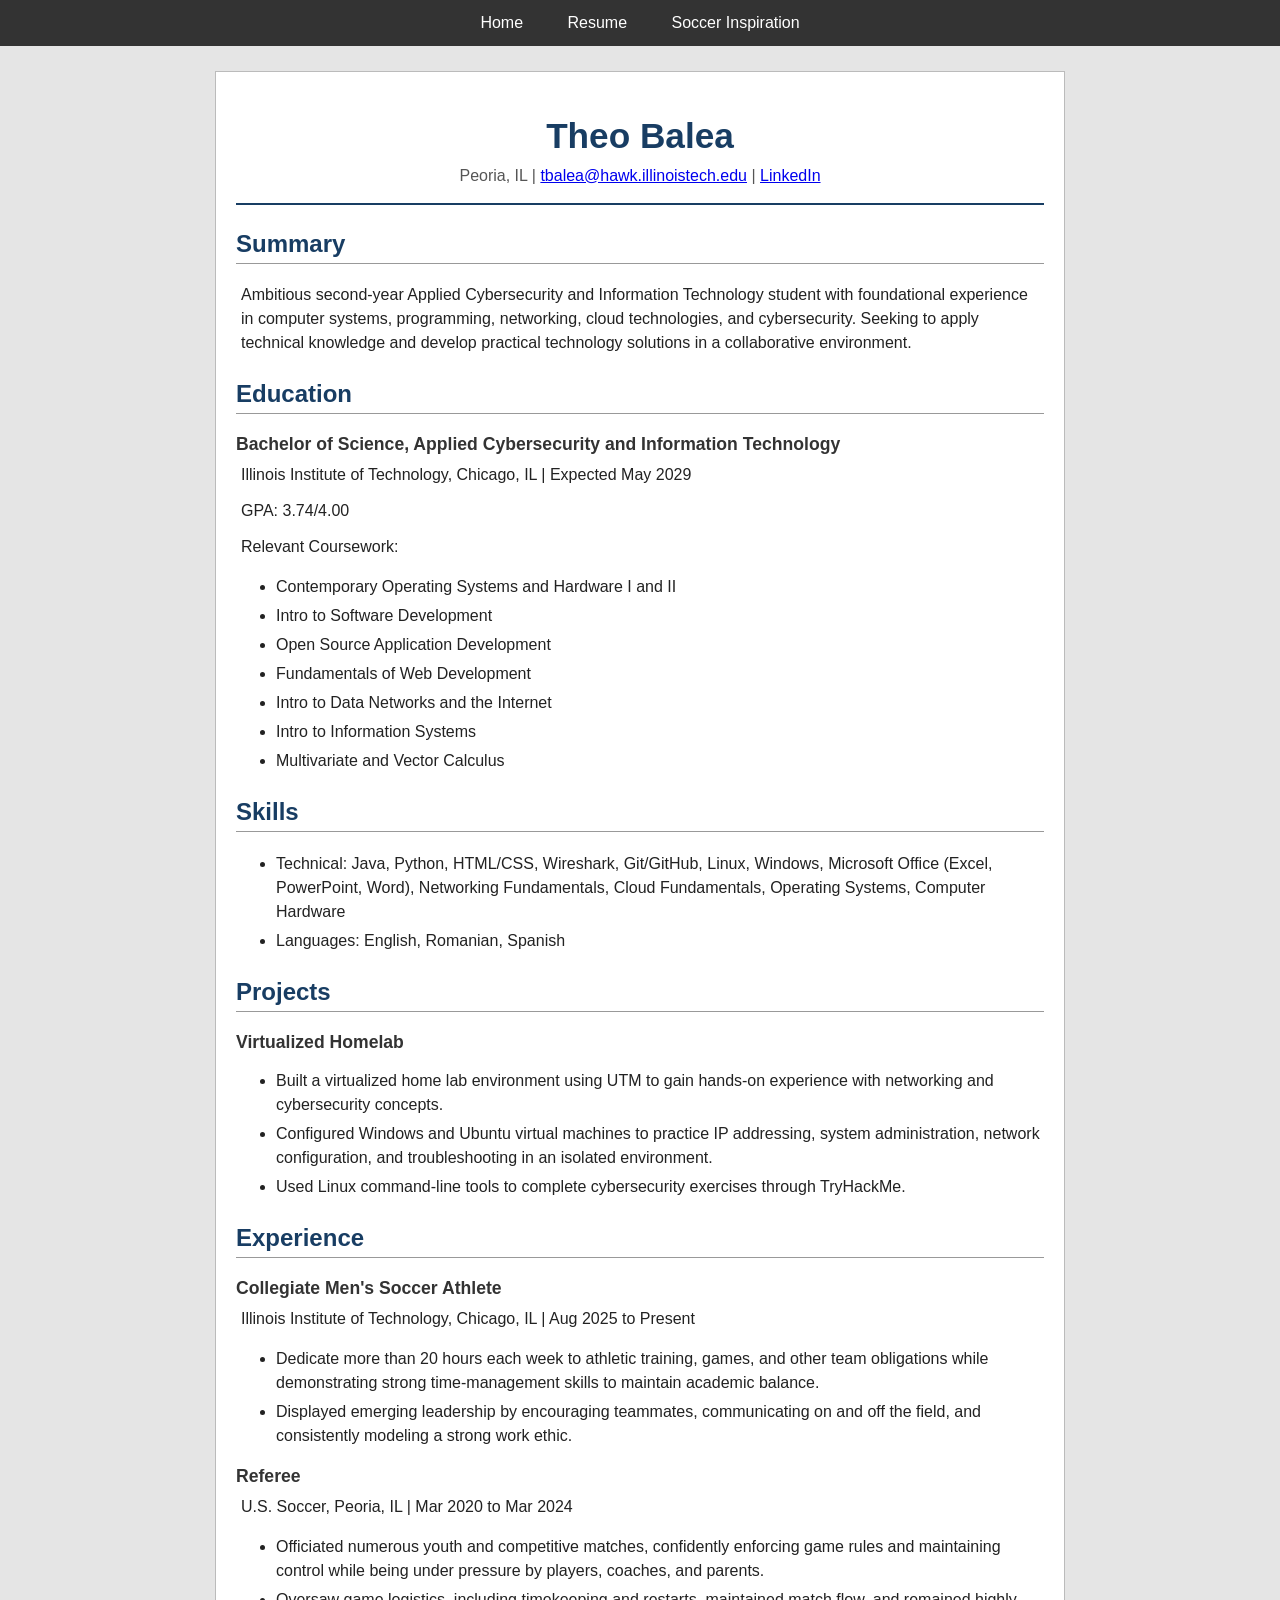
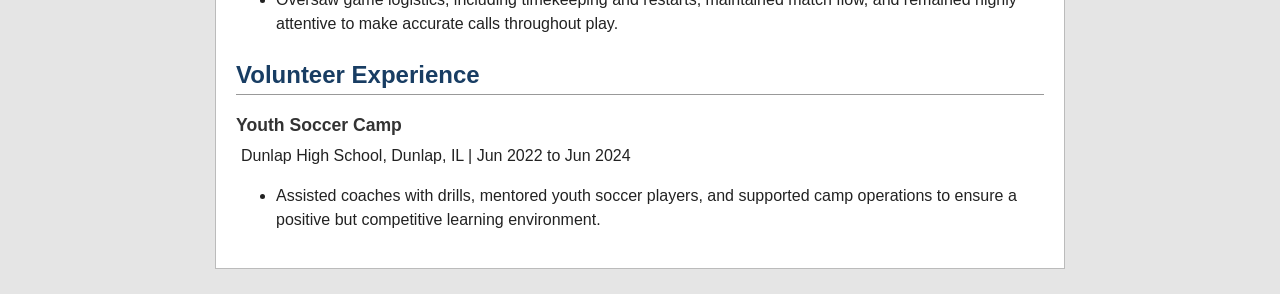
==== resume.html @ 35e253c5 "Imported previous project" ====
<!DOCTYPE html>
<html lang="en">

<head>
  <meta charset="utf-8">
  <meta name="viewport" content="width=device-width, initial-scale=1">
  
  <link rel="stylesheet" href="css/resumeStyles.css">

  <title>Project 2</title>
</head>

<body>
  <header>
    <nav>
      <ul>
        <li><a href="index.html">Home</a></li>
        <li><a href="resume.html">Resume</a></li>
        <li><a href="soccer.html">Soccer Inspiration</a></li>
      </ul>
    </nav>
  </header>

  <main>
    <h1>Theo Balea</h1>
    <p class="contact">Peoria, IL | <a href="mailto:tbalea@hawk.illinoistech.edu">tbalea@hawk.illinoistech.edu</a> | <a href="https://www.linkedin.com/in/theobalea/">LinkedIn</a></p>
 
    <h2>Summary</h2>
    <p>Ambitious second-year Applied Cybersecurity and Information Technology student with foundational experience in computer systems, programming, networking, cloud technologies, and cybersecurity. Seeking to apply technical knowledge and develop practical technology solutions in a collaborative environment.</p>
 
    <h2>Education</h2>
    <h3>Bachelor of Science, Applied Cybersecurity and Information Technology</h3>
    <p>Illinois Institute of Technology, Chicago, IL | Expected May 2029</p>
    <p>GPA: 3.74/4.00</p>
    <p>Relevant Coursework:</p>
    <ul>
      <li>Contemporary Operating Systems and Hardware I and II</li>
      <li>Intro to Software Development</li>
      <li>Open Source Application Development</li>
      <li>Fundamentals of Web Development</li>
      <li>Intro to Data Networks and the Internet</li>
      <li>Intro to Information Systems</li>
      <li>Multivariate and Vector Calculus</li>
    </ul>
 
    <h2>Skills</h2>
    <ul>
      <li>Technical: Java, Python, HTML/CSS, Wireshark, Git/GitHub, Linux, Windows, Microsoft Office (Excel, PowerPoint, Word), Networking Fundamentals, Cloud Fundamentals, Operating Systems, Computer Hardware</li>
      <li>Languages: English, Romanian, Spanish</li>
    </ul>
 
    <h2>Projects</h2>
    <h3>Virtualized Homelab</h3>
    <ul>
      <li>Built a virtualized home lab environment using UTM to gain hands-on experience with networking and cybersecurity concepts.</li>
      <li>Configured Windows and Ubuntu virtual machines to practice IP addressing, system administration, network configuration, and troubleshooting in an isolated environment.</li>
      <li>Used Linux command-line tools to complete cybersecurity exercises through TryHackMe.</li>
    </ul>
 
    <h2>Experience</h2>
    <h3>Collegiate Men's Soccer Athlete</h3>
    <p>Illinois Institute of Technology, Chicago, IL | Aug 2025 to Present</p>
    <ul>
      <li>Dedicate more than 20 hours each week to athletic training, games, and other team obligations while demonstrating strong time-management skills to maintain academic balance.</li>
      <li>Displayed emerging leadership by encouraging teammates, communicating on and off the field, and consistently modeling a strong work ethic.</li>
    </ul>
 
    <h3>Referee</h3>
    <p>U.S. Soccer, Peoria, IL | Mar 2020 to Mar 2024</p>
    <ul>
      <li>Officiated numerous youth and competitive matches, confidently enforcing game rules and maintaining control while being under pressure by players, coaches, and parents.</li>
      <li>Oversaw game logistics, including timekeeping and restarts, maintained match flow, and remained highly attentive to make accurate calls throughout play.</li>
    </ul>
 
    <h2>Volunteer Experience</h2>
    <h3>Youth Soccer Camp</h3>
    <p>Dunlap High School, Dunlap, IL | Jun 2022 to Jun 2024</p>
    <ul>
      <li>Assisted coaches with drills, mentored youth soccer players, and supported camp operations to ensure a positive but competitive learning environment.</li>
    </ul>
  </main>

</body>

</html>
---- css/resumeStyles.css ----
/* Navigation: Same on all three pages */

nav {
  background-color: #333333;
}

nav ul {
  list-style-type: none;
  margin: 0;
  padding: 0;
  text-align: center;
}

nav ul li {
  display: inline-block;
}

nav ul li a {
  display: block;
  padding: 14px 20px;
  color: white;
  text-decoration: none;
}

nav ul li a:hover {
  background-color: #555555;
}

/* Style 1: Gray background and basic font */
body {
  margin: 0;
  background-color: #e5e5e5;
  color: #222222;
  font-family: Arial, sans-serif;
}

/* Style 2: Adjusted width for whole page */
main {
  width: 850px;
  max-width: 90%;
  margin: 25px auto;
  padding: 20px;
  background-color: white;
  border: 1px solid #bbbbbb;
  box-sizing: border-box;
}

/* Style 3: Large and centered name */
h1 {
  color: #183d63;
  text-align: center;
  font-size: 2.2em;
  margin-bottom: 5px;
}

/* Style 4: Centered contact information */
.contact {
  text-align: center;
  color: #555555;
  border-bottom: 2px solid #183d63;
  padding-bottom: 15px;
}

/* Style 5: Navy section headings with underline */
h2 {
  color: #183d63;
  border-bottom: 1px solid #999999;
  padding-bottom: 5px;
  margin-top: 25px;
}

/* Style 6: Smaller subsection headings */
h3 {
  color: #333333;
  font-size: 1.1em;
  margin-bottom: 5px;
}

/* Style 7: Readable paragraph spacing */
main p {
  line-height: 1.5;
  margin-top: 8px;
  margin-bottom: 12px;
  padding-left: 5px;
  padding-right: 5px;
}

/* Style 8: Adjusted bullet lists */
main li {
  line-height: 1.5;
  margin-bottom: 5px;
}
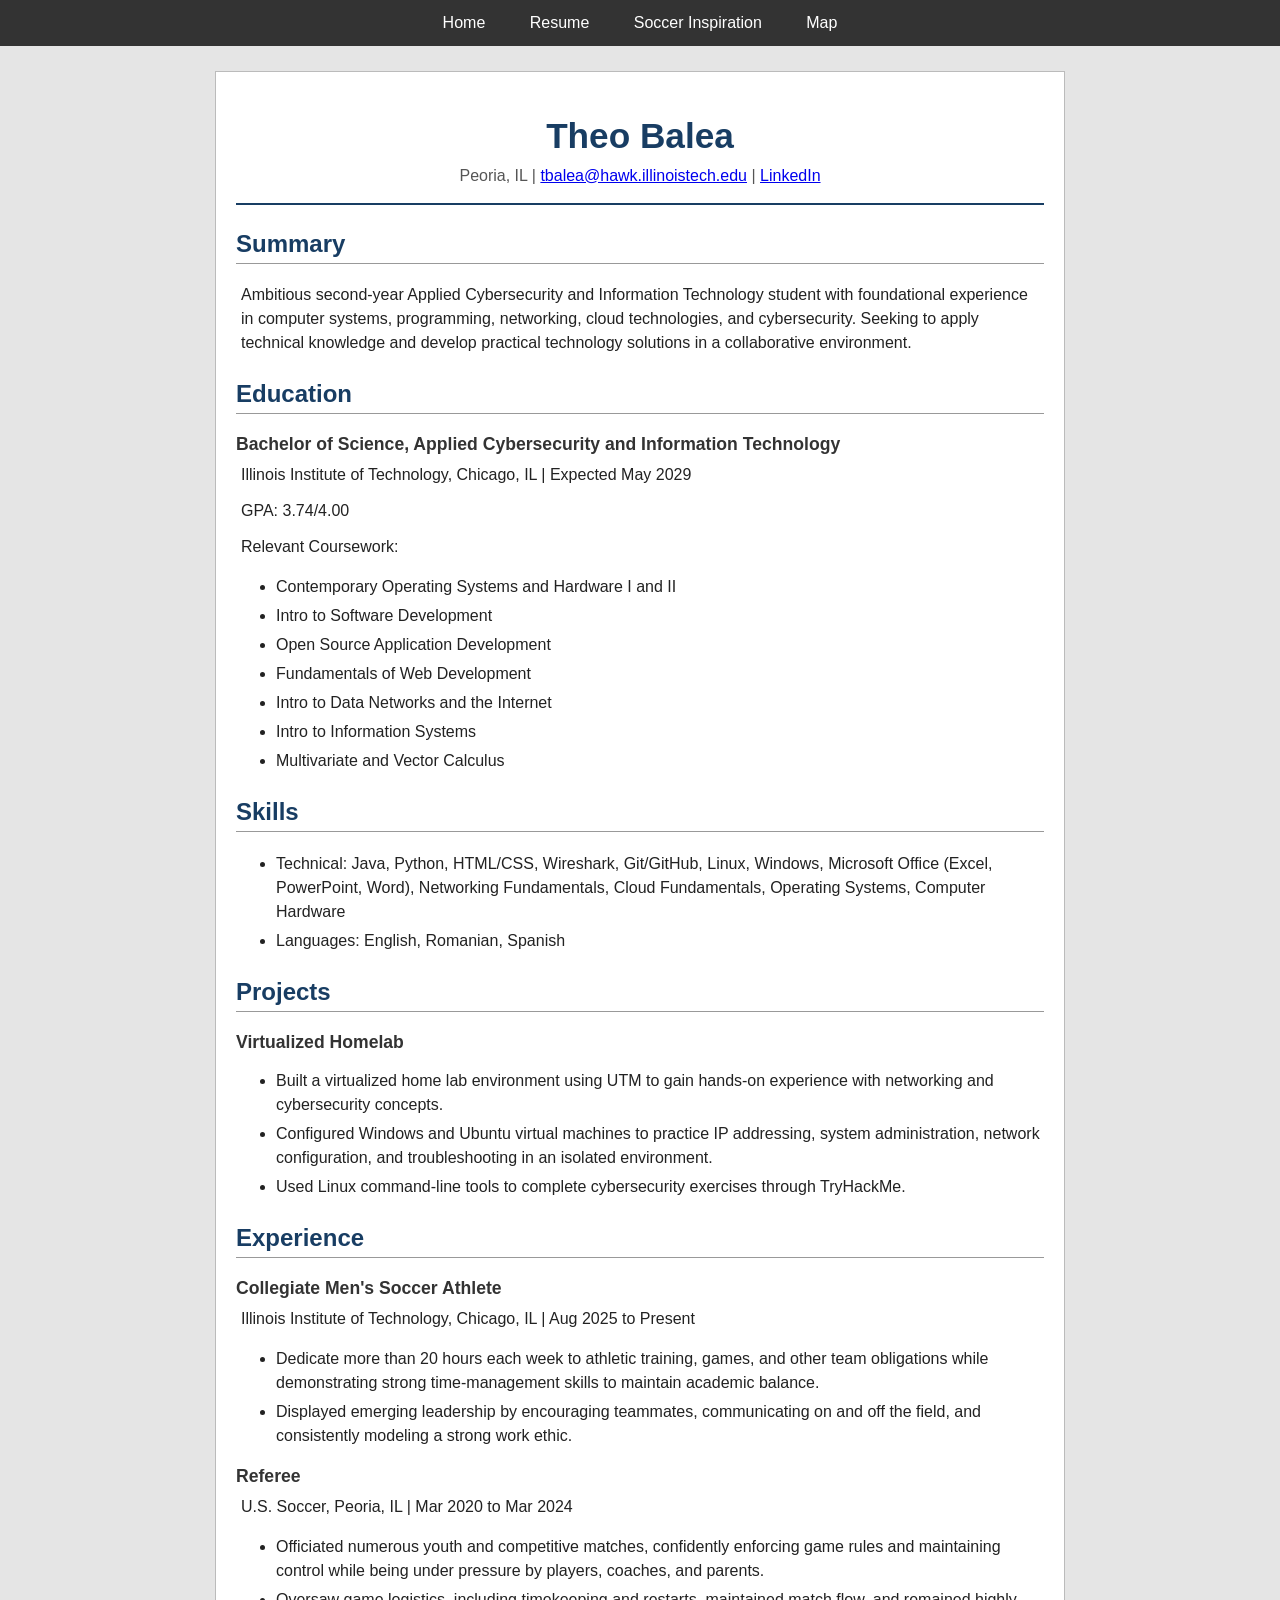
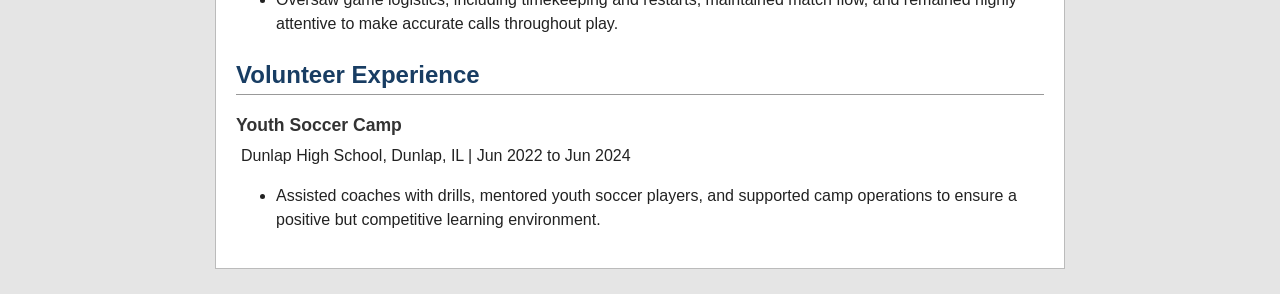
==== commit b98614e6: "Completed map, js, and map css files and completed home page media queries" ====
--- a/resume.html
+++ b/resume.html
@@ -7,7 +7,8 @@
   
   <link rel="stylesheet" href="css/resumeStyles.css">
 
-  <title>Project 2</title>
+  <title>Project 3</title>
+  <script src="script.js" defer></script>
 </head>
 
 <body>
@@ -17,6 +18,7 @@
         <li><a href="index.html">Home</a></li>
         <li><a href="resume.html">Resume</a></li>
         <li><a href="soccer.html">Soccer Inspiration</a></li>
+        <li><a href="map.html">Map</a></li>
       </ul>
     </nav>
   </header>
